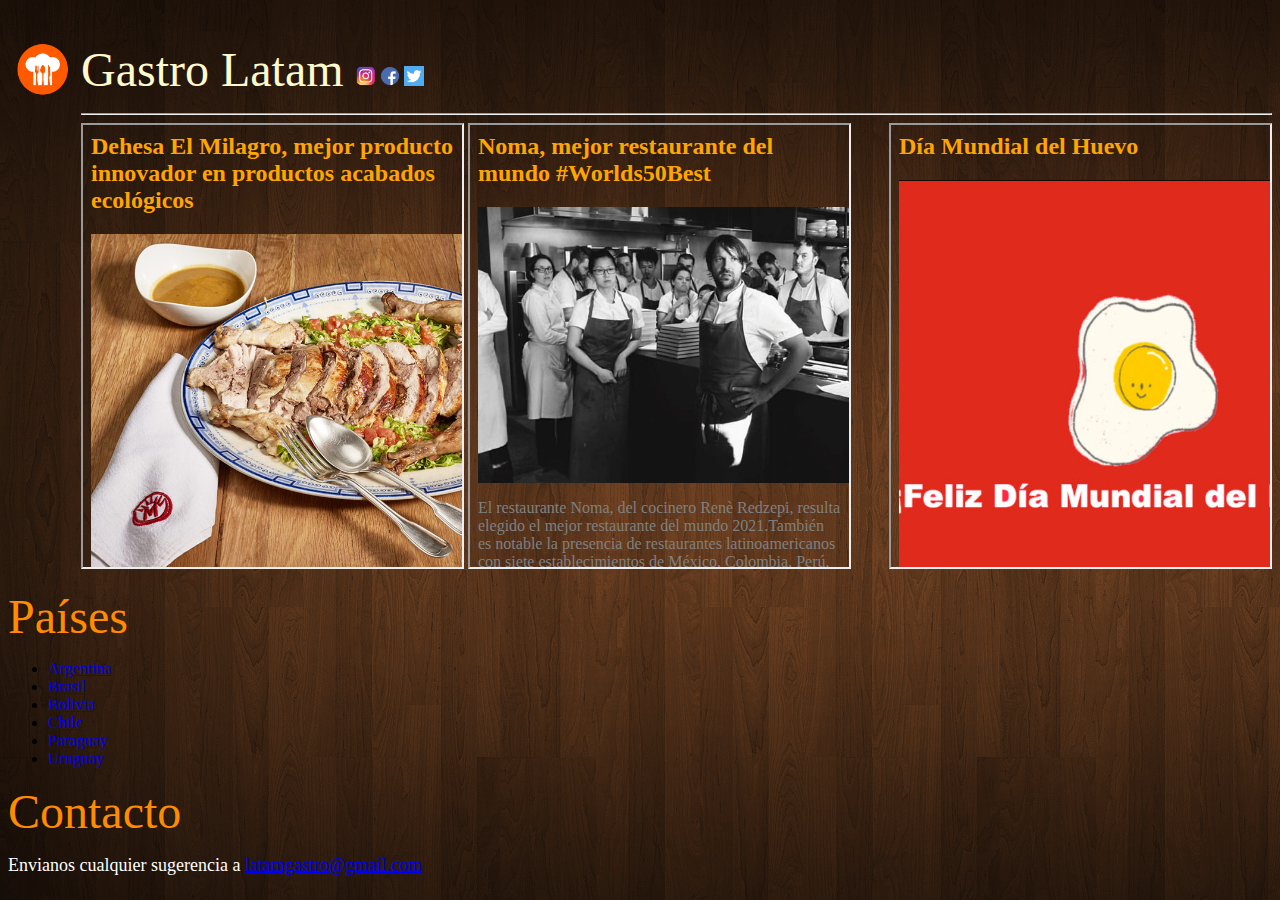
==== Index.html @ 77114a46 "Commit inicial" ====
﻿<html>
 <head>
  <title> Gastro Latam </title>
 </head>
 <body background="fondo.png">
   <br>
  <p> <img src="icon.png" width="70" align="left" Title="Logo de Gastronomía"> <font face="Impact" color="lemonchiffon" size="10"> Gastro Latam </font> <img src="instagram.png" width="20" Title="Ir a Instagram"> <img src="facebook.png" width="20" title="Ir a Facebook"> <img src="twitter.png" width="20" Title="Ir a Twitter">
   <hr>
<iframe src="pollo.html" width="30%" height="50%"> </iframe>
<iframe src="noma.html" width="30%" height="50%"> </iframe>
<iframe src="huevo.html" width="30%" height="50%" align="right"> </iframe>

<p> <font face="Arial Narrow" size="15" color="darkorange"> Países </font> </p>          
 <ul>
  <li> <a target="_blank" href="Argentina.html"> Argentina </a> </li>
  <li> <a target="_blank" href="Brasil.html"> Brasil </a> </li>
  <li> <a target="_blank" href="Bolivia.html"> Bolivia </a> </li>
  <li> <a target="_blank" href="Chile.html"> Chile </a> </li>
  <li> <a target="_blank" href="Paraguay.html"> Paraguay </a> </li>
  <li> <a target="_blank" href="Uruguay.html"> Uruguay </a> </li>
</ul>


<p> <font face="Arial Narrow" size="15" color="darkorange"> Contacto </font> </p>
<p> <font size="4" color="white"> Envianos cualquier sugerencia a <a href="mailto:latamgastro@gmail.com"> latamgastro@gmail.com </a> </font> </p>

 </body>
</html>
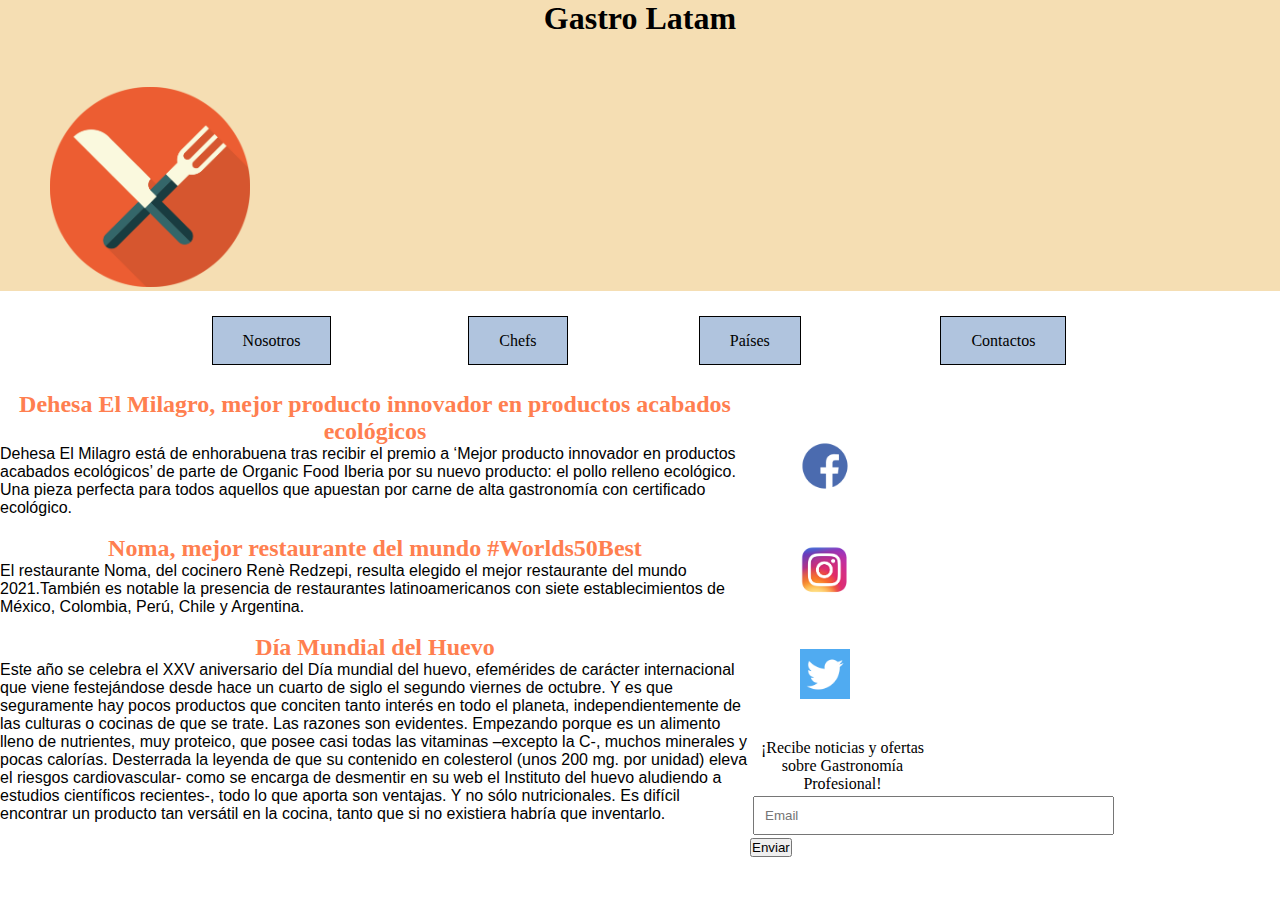
==== commit b5e482d1: "Actualizacion" ====
--- a/Index.html
+++ b/Index.html
@@ -1,28 +1,39 @@
-﻿<html>
- <head>
-  <title> Gastro Latam </title>
- </head>
- <body background="fondo.png">
-   <br>
-  <p> <img src="icon.png" width="70" align="left" Title="Logo de Gastronomía"> <font face="Impact" color="lemonchiffon" size="10"> Gastro Latam </font> <img src="instagram.png" width="20" Title="Ir a Instagram"> <img src="facebook.png" width="20" title="Ir a Facebook"> <img src="twitter.png" width="20" Title="Ir a Twitter">
-   <hr>
-<iframe src="pollo.html" width="30%" height="50%"> </iframe>
-<iframe src="noma.html" width="30%" height="50%"> </iframe>
-<iframe src="huevo.html" width="30%" height="50%" align="right"> </iframe>
-
-<p> <font face="Arial Narrow" size="15" color="darkorange"> Países </font> </p>          
- <ul>
-  <li> <a target="_blank" href="Argentina.html"> Argentina </a> </li>
-  <li> <a target="_blank" href="Brasil.html"> Brasil </a> </li>
-  <li> <a target="_blank" href="Bolivia.html"> Bolivia </a> </li>
-  <li> <a target="_blank" href="Chile.html"> Chile </a> </li>
-  <li> <a target="_blank" href="Paraguay.html"> Paraguay </a> </li>
-  <li> <a target="_blank" href="Uruguay.html"> Uruguay </a> </li>
-</ul>
-
-
-<p> <font face="Arial Narrow" size="15" color="darkorange"> Contacto </font> </p>
-<p> <font size="4" color="white"> Envianos cualquier sugerencia a <a href="mailto:latamgastro@gmail.com"> latamgastro@gmail.com </a> </font> </p>
-
- </body>
+<!DOCTYPE html>
+<html lang="en">
+<head>
+    <meta charset="UTF-8">
+    <title>Gastro Latam</title>
+    <link rel="stylesheet" href="estilo.css">
+</head>
+<body>
+    <header>
+        <h1 class="title">Gastro Latam</h1>
+        <img src="gastronomia.png" Title="Logo de GastroLatam">
+    </header>
+    <nav>
+        <ul>
+          <li> <a href="#"> <span class="nav"> Nosotros </span> </a></li>
+          <li> <a href="Chefs.html"> <span class="nav"> Chefs </a> </span> </li>
+          <li> <a href="#"> <span class="nav"> Países </span></a> </li>
+          <li> <a href="contacto.html"> <span class="nav"> Contactos </span> </a> </li>
+        </ul>
+      </nav> 
+        <section>
+            <h2>Dehesa El Milagro, mejor producto innovador en productos acabados ecológicos</h2>
+            <p class="texto">Dehesa El Milagro está de enhorabuena tras recibir el premio a ‘Mejor producto innovador en productos acabados ecológicos’ de parte de Organic Food Iberia por su nuevo producto: el pollo relleno ecológico. Una pieza perfecta para todos aquellos que apuestan por carne de alta gastronomía con certificado ecológico.</p> <br>
+            <h2>Noma, mejor restaurante del mundo #Worlds50Best</h2>
+            <p class="texto">El restaurante Noma, del cocinero Renè Redzepi, resulta elegido el mejor restaurante del mundo 2021.También es notable la presencia de restaurantes latinoamericanos con siete establecimientos de México, Colombia, Perú, Chile y Argentina.</p> <br>
+            <h2>Día Mundial del Huevo</h2>
+            <p class="texto">Este año se celebra el XXV aniversario del Día mundial del huevo, efemérides de carácter internacional que viene festejándose desde hace un cuarto de siglo el segundo viernes de octubre. Y es que seguramente hay pocos productos que conciten tanto interés en todo el planeta, independientemente de las culturas o cocinas de que se trate. Las razones son evidentes. Empezando porque es un alimento lleno de nutrientes, muy proteico, que posee casi todas las vitaminas –excepto la C-, muchos minerales y pocas calorías. Desterrada la leyenda de que su contenido en colesterol (unos 200 mg. por unidad) eleva el riesgos cardiovascular- como se encarga de desmentir en su web el Instituto del huevo aludiendo a estudios científicos recientes-, todo lo que aporta son ventajas. Y no sólo nutricionales. Es difícil encontrar un producto tan versátil en la cocina, tanto que si no existiera habría que inventarlo.</p> <br>
+        </section>
+    <aside>
+       <p> <a href="facebook.html"> <img class="fotos" src="facebook.png"> </a>
+       <a href="instagram.html"><img class="fotos" src="instagram.png"> </a> 
+        <a href="twitter.html"> <img class="fotos" src="twitter.png"></a> </p> <br> <br>
+        <p class="email">¡Recibe noticias y ofertas sobre Gastronomía Profesional!</p> 
+        <form Name = "Formulario" Method="post" Action="mailto:gastrolatam@gmail.com">
+            <input class="controls" type="text" name="origen" size="40" maxlength="50" id="Email" placeholder="Email"> <br>
+                <input type="submit" name="Enviar" Value="Enviar">
+    </aside>
+</body>
 </html>--- a/estilo.css
+++ b/estilo.css
@@ -0,0 +1,80 @@
+*{
+    margin:0;
+    padding:0;
+}
+header{
+    background: wheat;
+}
+h1{
+font-family: Georgia, 'Times New Roman', Times, serif;
+text-align: center;
+}
+img{
+    width:200px;
+    margin-top:50px;
+    margin-left:50px;
+}
+.nav{
+    background-color:lightsteelblue;
+    margin: 1px;  
+    padding: 15px 30px;
+    border:solid 1px black;
+  }
+nav{
+    margin: 20px auto;
+    width: 90%;
+    max-width: 1000px;
+}
+nav ul{
+    list-style:none;
+    display:table;
+    overflow:hidden;
+    width: 100%;
+}
+nav > ul li {
+    display: table-cell;
+}
+nav > ul li a {
+    color: black;
+    display:block;
+    line-height: 20px;
+    padding:20px;
+    position:relative;
+    text-align: center;
+    text-decoration:none;
+}
+a :link{
+    color:maroon;
+}
+a:hover{
+    font-size: 1.1em;
+    color:maroon;
+}
+section{
+    width:750px;
+    height:450px;
+    float:left;
+}
+aside{
+    width:185px;
+    height:400px;
+    float: left;
+}
+.fotos{
+    width:50px;
+}
+h2{
+    text-align: center;
+    font-family: cursive;
+    color:coral;
+}
+.texto{
+    font-family: Verdana, Geneva, Tahoma, sans-serif;
+}
+.controls{
+    padding: 10px;
+    margin: 3px;
+}
+.email{
+    text-align: center;
+}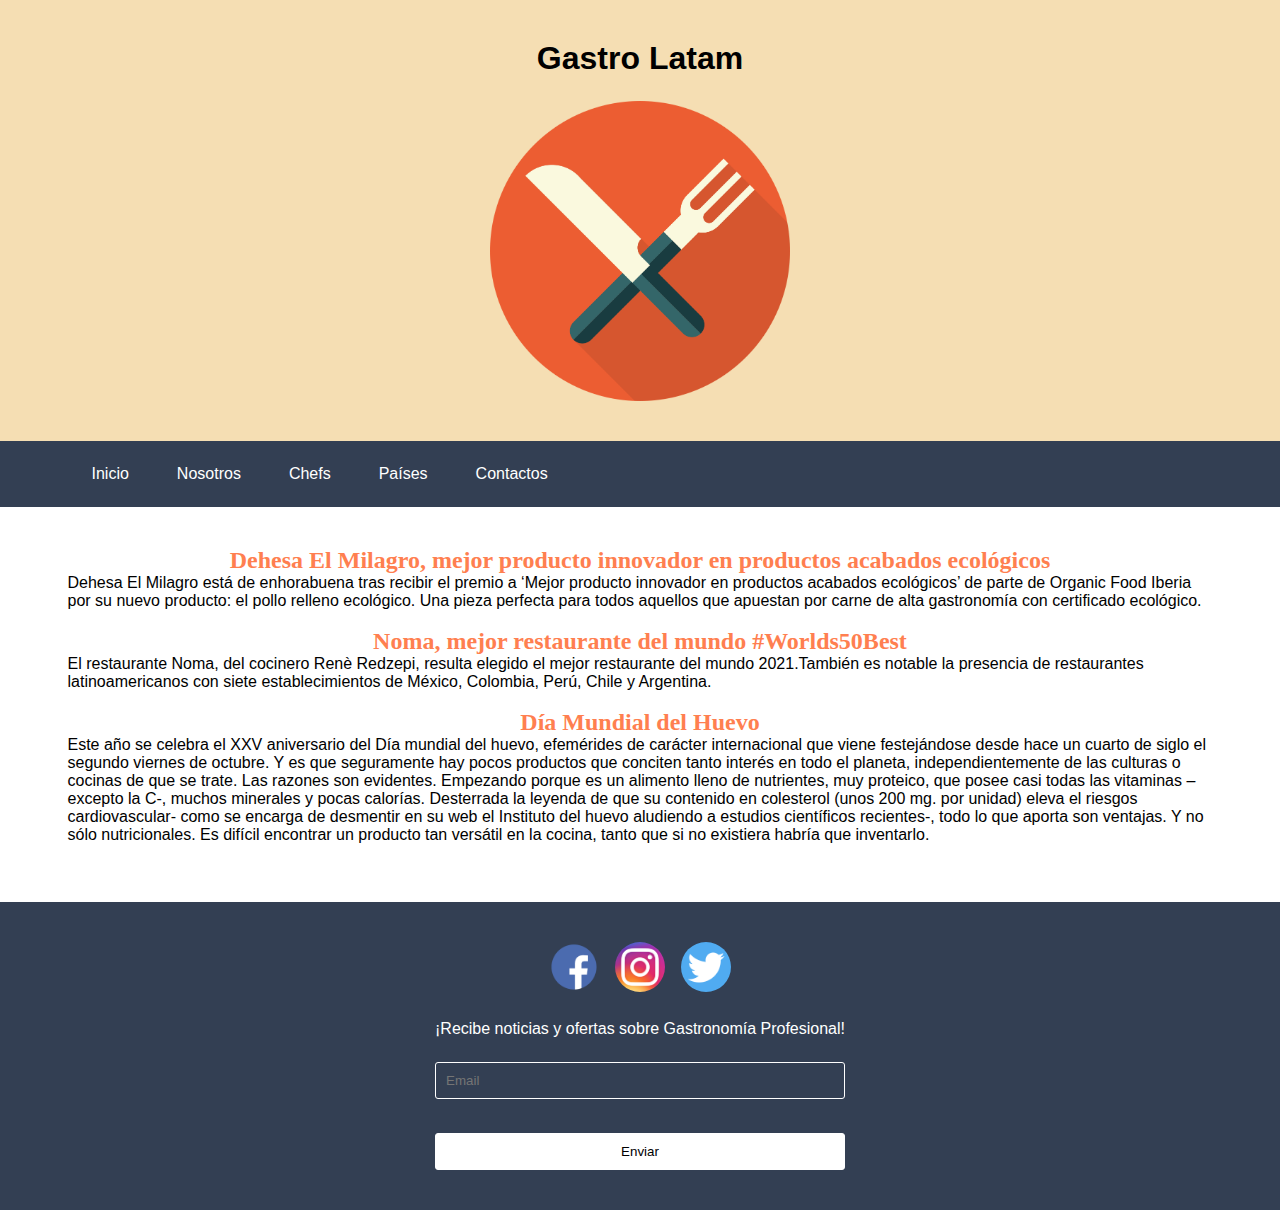
==== commit 7acbd948: "Actualizacion de estilo" ====
--- a/Index.html
+++ b/Index.html
@@ -11,29 +11,37 @@
         <img src="gastronomia.png" Title="Logo de GastroLatam">
     </header>
     <nav>
-        <ul>
-          <li> <a href="#"> <span class="nav"> Nosotros </span> </a></li>
-          <li> <a href="Chefs.html"> <span class="nav"> Chefs </a> </span> </li>
-          <li> <a href="#"> <span class="nav"> Países </span></a> </li>
-          <li> <a href="contacto.html"> <span class="nav"> Contactos </span> </a> </li>
-        </ul>
-      </nav> 
-        <section>
+        <div class="container">
+            <a href="index.html">Inicio</a>
+            <a href="#">Nosotros</a>
+            <a href="chefs.html">Chefs</a>
+            <a href="#">Países</a>
+            <a href="contacto.html">Contactos</a>
+        </div>
+    </nav> 
+    <section>
+        <div class="container">
             <h2>Dehesa El Milagro, mejor producto innovador en productos acabados ecológicos</h2>
             <p class="texto">Dehesa El Milagro está de enhorabuena tras recibir el premio a ‘Mejor producto innovador en productos acabados ecológicos’ de parte de Organic Food Iberia por su nuevo producto: el pollo relleno ecológico. Una pieza perfecta para todos aquellos que apuestan por carne de alta gastronomía con certificado ecológico.</p> <br>
             <h2>Noma, mejor restaurante del mundo #Worlds50Best</h2>
             <p class="texto">El restaurante Noma, del cocinero Renè Redzepi, resulta elegido el mejor restaurante del mundo 2021.También es notable la presencia de restaurantes latinoamericanos con siete establecimientos de México, Colombia, Perú, Chile y Argentina.</p> <br>
             <h2>Día Mundial del Huevo</h2>
             <p class="texto">Este año se celebra el XXV aniversario del Día mundial del huevo, efemérides de carácter internacional que viene festejándose desde hace un cuarto de siglo el segundo viernes de octubre. Y es que seguramente hay pocos productos que conciten tanto interés en todo el planeta, independientemente de las culturas o cocinas de que se trate. Las razones son evidentes. Empezando porque es un alimento lleno de nutrientes, muy proteico, que posee casi todas las vitaminas –excepto la C-, muchos minerales y pocas calorías. Desterrada la leyenda de que su contenido en colesterol (unos 200 mg. por unidad) eleva el riesgos cardiovascular- como se encarga de desmentir en su web el Instituto del huevo aludiendo a estudios científicos recientes-, todo lo que aporta son ventajas. Y no sólo nutricionales. Es difícil encontrar un producto tan versátil en la cocina, tanto que si no existiera habría que inventarlo.</p> <br>
-        </section>
-    <aside>
-       <p> <a href="facebook.html"> <img class="fotos" src="facebook.png"> </a>
-       <a href="instagram.html"><img class="fotos" src="instagram.png"> </a> 
-        <a href="twitter.html"> <img class="fotos" src="twitter.png"></a> </p> <br> <br>
-        <p class="email">¡Recibe noticias y ofertas sobre Gastronomía Profesional!</p> 
-        <form Name = "Formulario" Method="post" Action="mailto:gastrolatam@gmail.com">
-            <input class="controls" type="text" name="origen" size="40" maxlength="50" id="Email" placeholder="Email"> <br>
+        </div>
+    </section>
+    <footer>
+        <div class="content">
+            <div class="social-media">
+                <a href="facebook.html"><img src="facebook.png"></a>
+                <a href="instagram.html"><img src="instagram.png"></a> 
+                <a href="twitter.html"><img src="twitter.png"></a>
+            </div>
+            <p class="email">¡Recibe noticias y ofertas sobre Gastronomía Profesional!</p> 
+            <form method="post" action="mailto:gastrolatam@gmail.com">
+                <input type="text" name="email" size="40" maxlength="50" placeholder="Email"> <br>
                 <input type="submit" name="Enviar" Value="Enviar">
-    </aside>
+            </form>
+        </div>
+    </footer>
 </body>
 </html>--- a/estilo.css
+++ b/estilo.css
@@ -1,80 +1,102 @@
 *{
     margin:0;
     padding:0;
+    font-family: Verdana, Geneva, Tahoma, sans-serif;
 }
 header{
+    padding: 40px 0;
     background: wheat;
 }
-h1{
-font-family: Georgia, 'Times New Roman', Times, serif;
-text-align: center;
+header img {
+    margin: auto;
+    display: block;
+    width: 300px;
 }
-img{
-    width:200px;
-    margin-top:50px;
-    margin-left:50px;
+header h1{
+    text-align: center;
+    margin-bottom: 24px;
 }
-.nav{
-    background-color:lightsteelblue;
-    margin: 1px;  
-    padding: 15px 30px;
-    border:solid 1px black;
-  }
-nav{
-    margin: 20px auto;
-    width: 90%;
-    max-width: 1000px;
-}
-nav ul{
-    list-style:none;
-    display:table;
-    overflow:hidden;
-    width: 100%;
-}
-nav > ul li {
-    display: table-cell;
-}
-nav > ul li a {
-    color: black;
-    display:block;
-    line-height: 20px;
-    padding:20px;
-    position:relative;
-    text-align: center;
-    text-decoration:none;
-}
-a :link{
-    color:maroon;
-}
-a:hover{
-    font-size: 1.1em;
-    color:maroon;
-}
-section{
-    width:750px;
-    height:450px;
-    float:left;
-}
-aside{
-    width:185px;
-    height:400px;
-    float: left;
-}
-.fotos{
-    width:50px;
+.container {
+    width: 1145px;
 }
 h2{
     text-align: center;
     font-family: cursive;
     color:coral;
 }
-.texto{
-    font-family: Verdana, Geneva, Tahoma, sans-serif;
-}
-.controls{
-    padding: 10px;
-    margin: 3px;
-}
 .email{
     text-align: center;
+}
+nav{
+    display: flex;
+    flex-direction: row;
+    justify-content: center;
+    background-color: rgb(51, 63, 83);
+}
+nav .container {
+    display: flex;
+    flex-direction: row;
+}
+nav .container a {
+    text-decoration: none;
+    color: white;
+    padding: 24px;
+    display: block;
+}
+nav .container a:hover {
+    background-color: #fff2;
+}
+section {
+    padding: 40px 0;
+    display: flex;
+    flex-direction: row;
+    justify-content: center;
+}
+footer {
+    background-color: rgb(51, 63, 83);
+    display: flex;
+    flex-direction: row;
+    justify-content: center;
+    padding: 40px 0;
+}
+.content {
+    display: flex;
+    flex-direction: column;
+    gap: 24px;
+}
+footer p {
+    color: white;
+}
+.social-media {
+    display: flex;
+    flex-direction: row;
+    justify-content: center;
+    gap: 16px;
+}
+.social-media a img {
+    width: 50px;
+    border-radius: 100%;
+}
+input[type=text] {
+    background-color: transparent;
+    border: 1px solid #fff;
+    border-radius: 3px;
+    padding: 10px;
+    color: #fff;
+}
+button, input[type=submit] {
+    background-color: #fff;
+    border: 1px solid #fff;
+    border-radius: 3px;
+    color: #000;
+    cursor: pointer;
+    padding: 10px;
+}
+button:hover, input[type=submit]:hover {
+    background-color: #eee;
+}
+form {
+    display: flex;
+    flex-direction: column;
+    gap: 8px;
 }